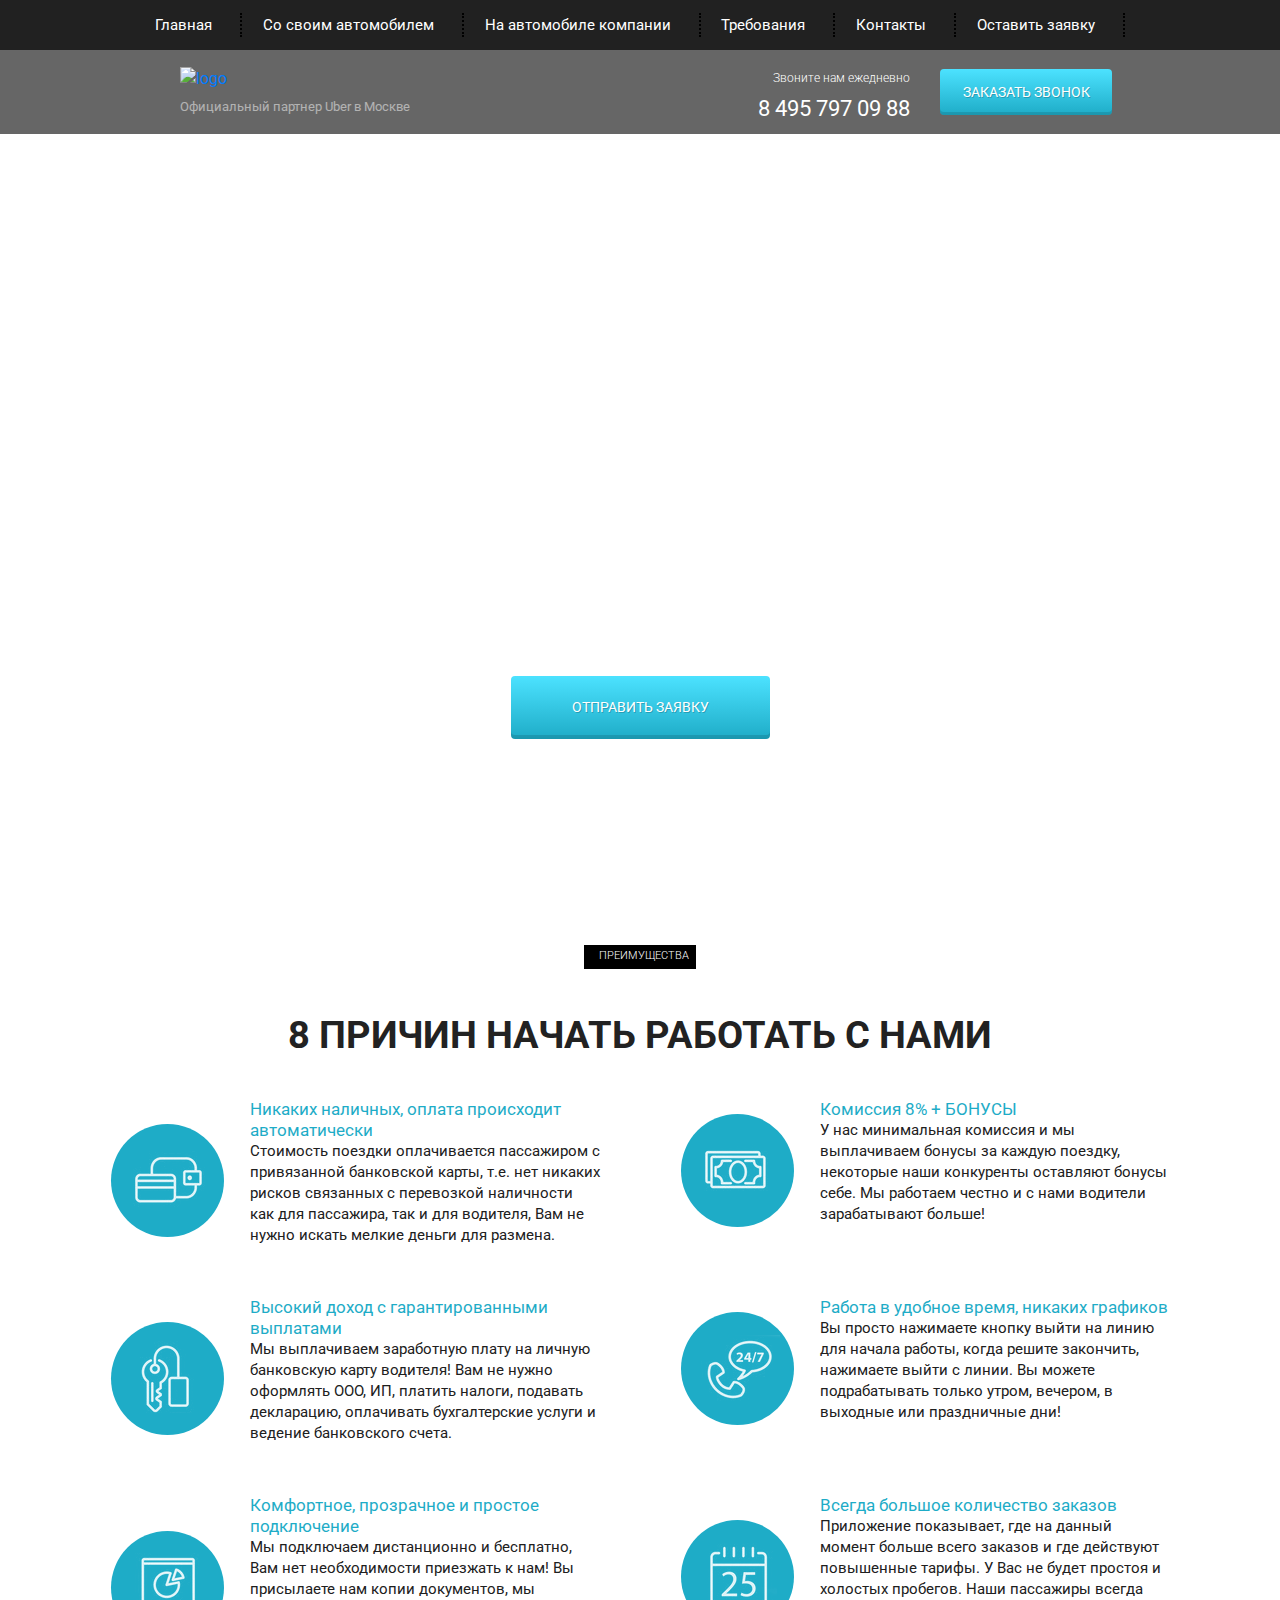
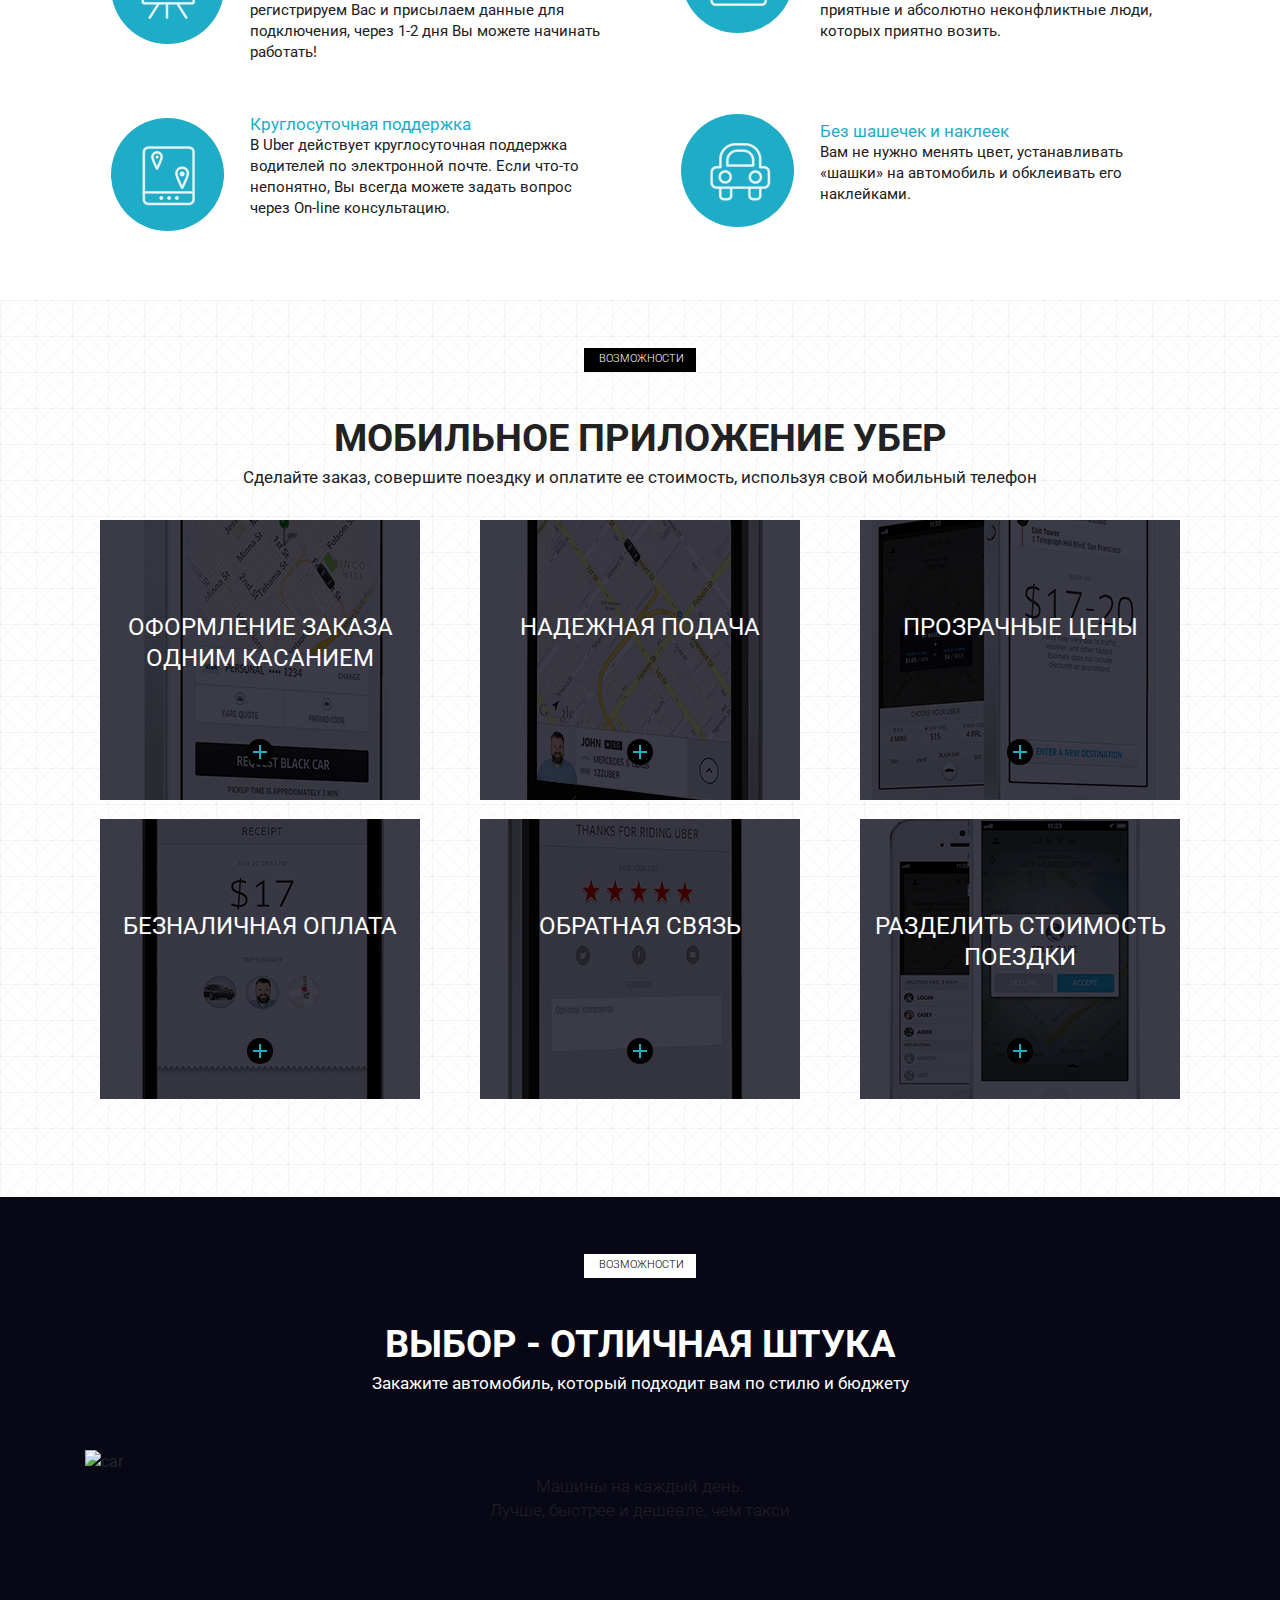
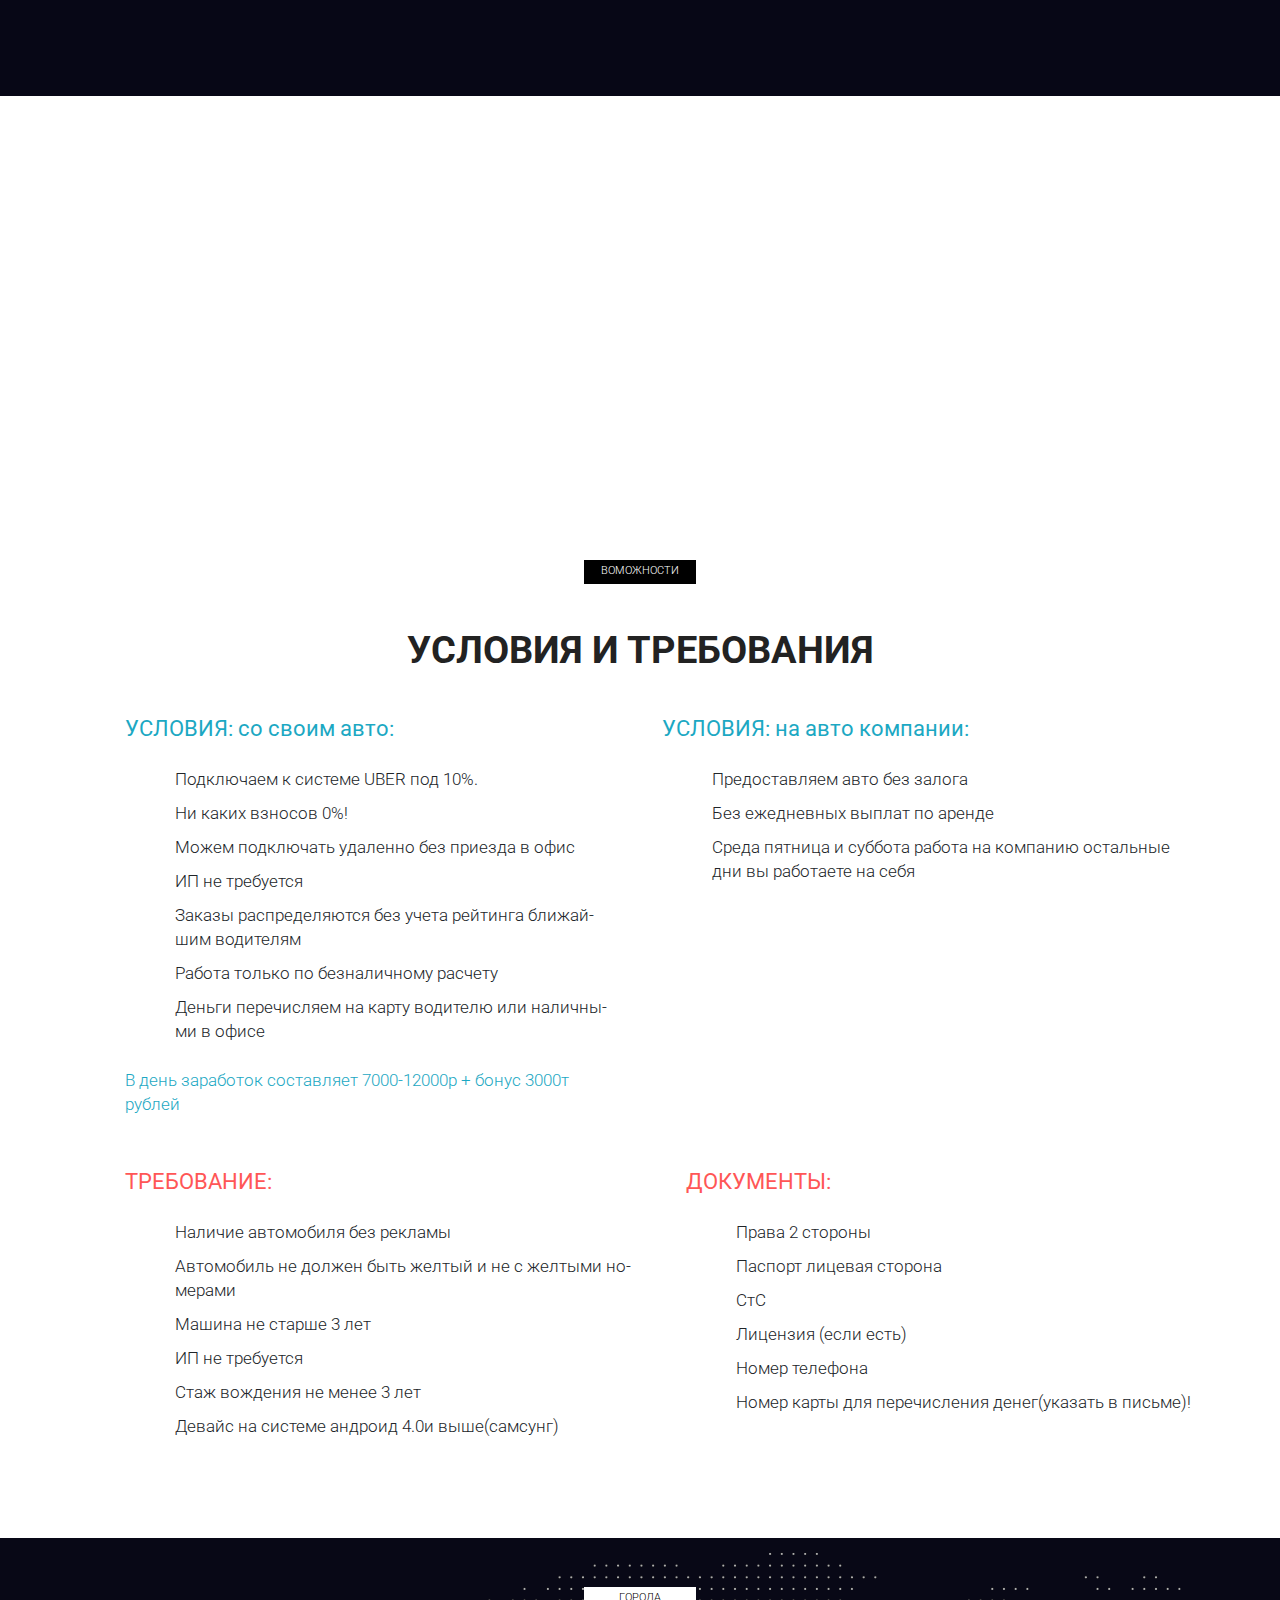
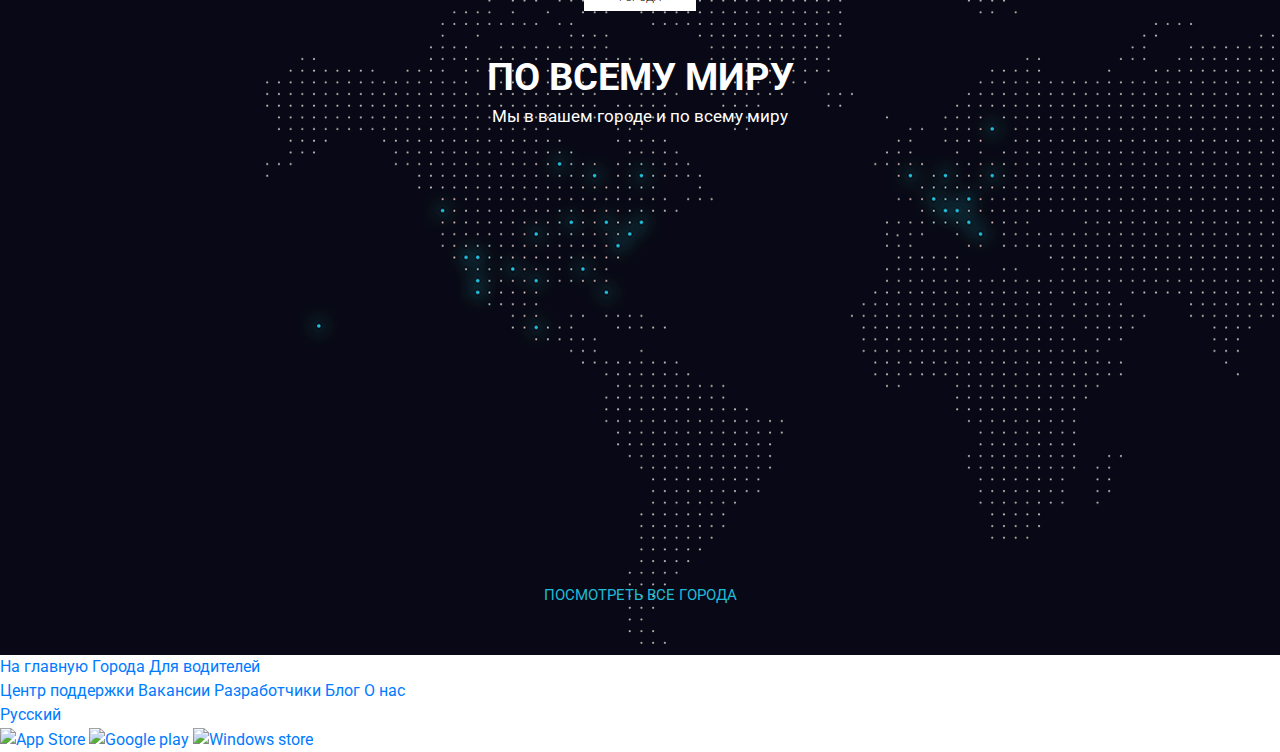
==== index.html @ 04e87022 "pictures" ====
<!doctype html>
<html lang="ru">
  <head>
    <meta charset="utf-8">
    <meta name="viewport" content="width=device-width, initial-scale=1, shrink-to-fit=no">
    <link rel="stylesheet" href="https://stackpath.bootstrapcdn.com/bootstrap/4.5.2/css/bootstrap.min.css" integrity="sha384-JcKb8q3iqJ61gNV9KGb8thSsNjpSL0n8PARn9HuZOnIxN0hoP+VmmDGMN5t9UJ0Z" crossorigin="anonymous">
    <link href="https://fonts.googleapis.com/css2?family=Roboto:wght@300;400;700&display=swap" rel="stylesheet"> 
    <link rel="stylesheet" href="./src/css/bootstrap-grid.min.css">
    <link rel="stylesheet" href="./src/css/bootstrap-reboot.min.css">
    <script src="https://kit.fontawesome.com/fe6d019e68.js" crossorigin="anonymous"></script>
    <link rel="stylesheet" href="./src/css/style.min.css">
    <title>Doc</title>
  </head>

  <body>
    <header>
      <nav>
        <div class="container">
            <ul class="menu">
              <li class="menu_item"><a href="#" class="menu_link">Главная</a></li>
              <li class="menu_item"><a href="#" class="menu_link">Со своим автомобилем</a></li>
              <li class="menu_item"><a href="#" class="menu_link">На автомобиле компании</a></li>
              <li class="menu_item"><a href="#" class="menu_link">Требования</a></li>
              <li class="menu_item"><a href="#" class="menu_link">Контакты</a></li>
              <li class="menu_item"><a href="#" class="menu_link">Оставить заявку</a></li>
            </ul>
        </div>
      </nav>
      <div class="subheader">
        <div class="container">
          <div class="row">
            <div class="col-md-4 offset-md-1">
              <a href="#" class="subheader_logo"><img src="./src/img/uber777.moscow.png" alt="logo"></a>
              <p class="subheader_official">Официальный партнер Uber в Москве</p>
            </div>
            <div class="col-md-3 offset-md-1 col-xl-2 offset-xl-2">
              <p class="subheader_call">Звоните нам ежедневно</p>
              <a href="tel:84957970988" class="subheader_phone">8 495 797 09 88</a>
            </div>
            <div class="col-md-3 col-lg-2">
              <button class="subheader_btn">Заказать звонок</button>
            </div>
          </div>
        </div>
      </div>
    </header>

    <section class="promo">
      <div class="container">
        <div class="row">
          <div class="col-md-12 offset-md-0 col-lg-10 offset-lg-1">
            <h1 class="promo_header">КОМПАНИЯ UBER PARTNERS!</h1>
            <h2 class="promo_subheader">ПРИГЛАШАЕМ ВОДИТЕЛЕЙ! НА СВОЕМ АВТО!</h2>
            <p class="promo_deskr">Компания UBER  динамически развивающаяся. Компания на рынке занимает лидирующее место среди
              таксомоторных компаний, Компания абсолютно прозрачная вы можете контролировать все процессы у себя в личном кабинете. Бонуcная система.Помимо выполненной работы по заказам, компания начисляет бонусы за
              пиковое время.
              <br><br>
              Мы одни из партнеров и зарекомендовали себя как одна из лучших команд в городе Москве.  Водители у нас
              зарабатывают от 80000- 120000 в месяц.</p>
          </div>
          <button class="promo_btn">Отправить заявку</button>
        </div>
      </div>
    </section>

    <section class="reasons">
        <div class="container">
            <p class="label">преимущества</p>
            <p class="title">8 причин начать работать с нами</p>
            <div class="row">
                <div class="col-md-6">
                    <div class="reasons_block">
                        <div class="reasons_round">
                            <img src="./src/img/reason1.png" alt="reason">
                        </div>
                        <div class="reasons_descr">
                            <p class="reasons_subtitle">Никаких наличных, оплата происходит автоматически</p>
                            <p class="reasons_text">Стоимость поездки оплачивается пассажиром с привязанной банковской карты, т.е. нет никаких рисков связанных с перевозкой наличности как для пассажира, так и для водителя, Вам не нужно искать мелкие деньги для размена.</p>
                        </div>
                    </div>
                </div>
                <div class="col-md-6">
                    <div class="reasons_block">
                        <div class="reasons_round">
                            <img src="./src/img/reason2.png" alt="reason">
                        </div>
                        <div class="reasons_descr">
                            <p class="reasons_subtitle">Комиссия 8% + БОНУСЫ</p>
                            <p class="reasons_text">У нас минимальная комиссия и мы выплачиваем бонусы за каждую поездку, некоторые наши конкуренты оставляют бонусы себе. Мы работаем честно и с нами водители зарабатывают больше!</p>
                        </div>
                    </div>
                </div>
                <div class="col-md-6">
                    <div class="reasons_block">
                        <div class="reasons_round">
                            <img src="./src/img/reason3.png" alt="reason">
                        </div>
                        <div class="reasons_descr">
                            <p class="reasons_subtitle">Высокий доход с гарантированными выплатами</p>
                            <p class="reasons_text">Мы выплачиваем заработную плату на личную банковскую карту водителя! Вам не нужно оформлять ООО, ИП, платить налоги, подавать декларацию, оплачивать бухгалтерские услуги и ведение банковского счета.</p>
                        </div>
                    </div>
                </div>
                <div class="col-md-6">
                    <div class="reasons_block">
                        <div class="reasons_round">
                            <img src="./src/img/reason4.png" alt="reason">
                        </div>
                        <div class="reasons_descr">
                            <p class="reasons_subtitle">Работа в удобное время, никаких графиков</p>
                            <p class="reasons_text">Вы просто нажимаете кнопку выйти на линию для начала работы, когда решите закончить, нажимаете выйти с линии. Вы можете подрабатывать только утром, вечером, в выходные или праздничные дни!</p>
                        </div>
                    </div>
                </div>
                <div class="col-md-6">
                    <div class="reasons_block">
                        <div class="reasons_round">
                            <img src="./src/img/reason5.png" alt="reason">
                        </div>
                        <div class="reasons_descr">
                            <p class="reasons_subtitle">Комфортное, прозрачное и простое подключение</p>
                            <p class="reasons_text">Мы подключаем дистанционно и бесплатно, Вам нет необходимости приезжать к нам! Вы присылаете нам копии документов, мы регистрируем Вас и присылаем данные для подключения, через 1-2 дня Вы можете начинать работать!</p>
                        </div>
                    </div>
                </div>
                <div class="col-md-6">
                    <div class="reasons_block">
                        <div class="reasons_round">
                            <img src="./src/img/reason6.png" alt="reason">
                        </div>
                        <div class="reasons_descr">
                            <p class="reasons_subtitle">Всегда большое количество заказов</p>
                            <p class="reasons_text">Приложение показывает, где на данный момент больше всего заказов и где действуют повышенные тарифы. У Вас не будет простоя и холостых пробегов. Наши пассажиры всегда приятные и абсолютно неконфликтные люди, которых приятно возить.</p>
                        </div>
                    </div>
                </div>
                <div class="col-md-6">
                    <div class="reasons_block">
                        <div class="reasons_round">
                            <img src="./src/img/reason7.png" alt="reason">
                        </div>
                        <div class="reasons_descr">
                            <p class="reasons_subtitle">Круглосуточная поддержка</p>
                            <p class="reasons_text">В Uber действует круглосуточная поддержка водителей по электронной почте. Если что-то непонятно, Вы всегда можете задать вопрос через On-line консультацию.</p>
                        </div>
                    </div>
                </div>
                <div class="col-md-6">
                    <div class="reasons_block">
                        <div class="reasons_round">
                            <img src="./src/img/reason8.png" alt="reason">
                        </div>
                        <div class="reasons_descr">
                            <p class="reasons_subtitle">Без шашечек и наклеек</p>
                            <p class="reasons_text">Вам не нужно менять цвет, устанавливать «шашки» на автомобиль и обклеивать его наклейками.</p>
                        </div>
                    </div>
                </div>
            </div>
        </div>
    </section>

    <section class="mobile">
        <div class="container">
            <p class="label">возможности</p>
            <p class="title">мобильное приложение убер</p>
            <p class="subtitle">Сделайте заказ, совершите поездку и оплатите ее стоимость, используя свой мобильный телефон</p>
            
            <div class="row">
                <div class="col-md-4">
                    <div class="mobile_item mobile_item_1">
                        <p class="mobile_item_subtitle">Оформление заказа одним касанием</p>
                        <div class="mobile_item_plus"></div>
                    </div>
                </div>
                <div class="col-md-4">
                    <div class="mobile_item mobile_item_2">
                        <p class="mobile_item_subtitle">Надежная подача</p>
                        <div class="mobile_item_plus"></div>
                    </div>
                </div>
                <div class="col-md-4">
                    <div class="mobile_item mobile_item_3">
                        <p class="mobile_item_subtitle">Прозрачные цены</p>
                        <div class="mobile_item_plus"></div>
                    </div>
                </div>
                <div class="col-md-4">
                    <div class="mobile_item mobile_item_4">
                        <p class="mobile_item_subtitle">Безналичная оплата</p>
                        <div class="mobile_item_plus"></div>
                    </div>
                </div>
                <div class="col-md-4">
                    <div class="mobile_item mobile_item_5">
                        <p class="mobile_item_subtitle">Обратная связь</p>
                        <div class="mobile_item_plus"></div>
                    </div>
                </div>
                <div class="col-md-4">
                    <div class="mobile_item mobile_item_6">
                        <p class="mobile_item_subtitle">Разделить стоимость поездки</p>
                        <div class="mobile_item_plus"></div>
                    </div>
                </div>
            </div>
        </div>
    </section>

    <section class="choice">
        <div class="container">
            <div class="black"></div>
            <p class="label label_white">Возможности</p>
            <p class="title title_white">Выбор - отличная штука</p>
            <p class="subtitle subtitle_white">Закажите автомобиль, который подходит вам по стилю и бюджету</p>
            <img class="choice_img" src="./src/img/car.png" alt="car">
            <p class="choice_descr">Машины на каждый день.<br>Лучше, быстрее и дешевле, чем такси</p>
        </div>
    </section>

    <section class="require">
        <div class="container">
            <div class="label">Воможности</div>
            <div class="title">Условия и требования</div>
            <div class="row">
                <div class="col-mb-6">
                    <div class="require_block">
                        <p class="require_title">УСЛОВИЯ: со своим авто:</p>
                        <ul class="require_list">
                            <li>Подключаем к системе UBER  под 10%.</li>
                            <li>Ни каких взносов  0%!</li>
                            <li>Можем подключать удаленно без приезда в офис</li>
                            <li>ИП не требуется</li>
                            <li>Заказы распределяются без учета рейтинга ближай-<br>шим водителям</li>
                            <li>Работа только по безналичному расчету</li>
                            <li>Деньги перечисляем на карту водителю или наличны-<br>ми в офисе</li>
                        </ul>
                        <p class="require_descr">В день заработок составляет 7000-12000р + бонус 3000т<br>рублей</p>
                    </div>
                </div>
                <div class="col-mb-6">
                    <div class="require_block">
                        <p class="require_title">УСЛОВИЯ: на авто компании:</p>
                        <ul class="require_list">
                            <li>Предоставляем авто без залога</li>
                            <li>Без ежедневных выплат по аренде</li>
                            <li>Среда пятница и суббота работа на компанию остальные<br>дни вы работаете на себя</li>
                    </div>
                </div>
                <div class="col-mb-6">
                    <div class="require_block require_block_nmb pink">
                        <p class="require_title">ТРЕБОВАНИЕ:</p>
                        <ul class="require_list">
                            <li>Наличие автомобиля без рекламы</li>
                            <li>Автомобиль не должен быть желтый и не с желтыми но-<br>мерами</li>
                            <li>Машина не старше 3 лет</li>
                            <li>ИП не требуется</li>
                            <li>Стаж вождения не менее 3 лет</li>
                            <li>Девайс на системе андроид 4.0и выше(самсунг)</li>
                        </ul>
                    </div>
                </div>
                <div class="col-mb-6">
                    <div class="require_block require_block_nmb pink">
                        <p class="require_title">ДОКУМЕНТЫ:</p>
                        <ul class="require_list">
                            <li>Права 2 стороны</li>
                            <li>Паспорт лицевая сторона</li>
                            <li>СтС</li>
                            <li>Лицензия (если есть)</li>
                            <li>Номер телефона</li>
                            <li>Номер карты для перечисления денег(указать в письме)!</li>
                        </ul>
                    </div>
                </div>
            </div>
        </div>
    </section>

    <section class="world">
        <div class="container">
            <p class="label label_white">Города</p>
            <p class="title title_white">По всему миру</p>
            <p class="subtitle subtitle_white">Мы в вашем городе и по всему миру</p>
            <a class="world_link" href="#">Посмотреть все города</a>
        </div>
    </section>

    <footer>
        <div class="footer_social">
            <a href="#" class="footer_social_item"><i class="fab fa-facebook-f"></i></a>
            <a href="#" class="footer_social_item"><i class="fab fa-twitter"></i></a>
            <a href="#" class="footer_social_item"><i class="fab fa-linkedin"></i></a>
            <a href="#" class="footer_social_item"><i class="fab fa-instagram"></i></a>
        </div>
        <div class="footer_links">
            <div class="footer_links_main">
                <a href="#">На главную</a>
                <a href="#">Города</a>
                <a href="#">Для водителей</a>
            </div>
            <div class="footer_links_others">
                <a href="#">Центр поддержки</a>
                <a href="#">Вакансии</a>
                <a href="#">Разработчики</a>
                <a href="#">Блог</a>
                <a href="#">О нас</a>
            </div>
            <a href="#" class="footer_links_lang">Русский</a>
        </div>
        <div class="footer_downloads">
            <a href="#"><img src="./src/img/app_store.png" alt="App Store"></a>
            <a href="#"><img src="./src/img/google_play.png" alt="Google play"></a>
            <a href="#"><img src="./src/img/windows_store.png" alt="Windows store"></a>
        </div>
    </footer>
  </body>
</html>
---- src/css/style.min.css ----
*{font-family:"Roboto", sans-serif}header{position:relative}nav{position:fixed;height:50px;background-color:#212121;top:0;width:100%;z-index:1}.menu{display:-webkit-box;display:-ms-flexbox;display:flex;-webkit-box-pack:justify;-ms-flex-pack:justify;justify-content:space-between;padding:13px 70px;margin:0;list-style-type:none}.menu_link{font-size:15px;color:#ffffff}.menu_item{border-right:2px dotted black;padding-right:28px}.subheader{position:absolute;width:100%;height:84px;background-color:rgba(0,0,0,0.6);top:50px}.subheader_logo{display:block;max-width:100%;margin-top:16px}.subheader_official{font-size:13px;font-weight:400;color:#ffffff;opacity:0.5;margin-top:6px}.subheader_call{font-size:12px;font-weight:300;text-align:right;color:#ffffff;margin-top:19px}.subheader_phone{display:block;font-size:22px;font-weight:400;text-transform:uppercase;text-align:right;color:#ffffff;margin-top:8px;line-height:12px}.subheader_btn{width:172px;height:46px;-webkit-box-shadow:inset 0 -3px rgba(0,0,0,0.12);box-shadow:inset 0 -3px rgba(0,0,0,0.12);border:none;border-radius:4px;background-image:-webkit-gradient(linear, left bottom, left top, from(#1eacc7), to(#4ce2ff));background-image:linear-gradient(to top, #1eacc7 0%, #4ce2ff 100%);text-shadow:1px 1px rgba(0,0,0,0.21);color:#ffffff;font-size:14px;font-weight:400;text-transform:uppercase;margin-top:19px}.subheader_btn:hover{background-image:none;background-color:#1eacc7}.promo{min-height:800px;background:url("../img/main-bg.jpg") center center/cover no-repeat;padding:150px 0 135px 0}.promo_header{color:#ffffff;font-size:60px;font-weight:700;text-align:center;line-height:60px;text-transform:uppercase;margin-bottom:0;margin-top:80px}.promo_subheader{color:#ffffff;font-size:36px;line-height:36px;text-align:center;text-transform:uppercase;margin-top:22px;margin-bottom:0}.promo_deskr{color:#ffffff;font-size:18px;font-weight:400;text-align:center;line-height:24px;margin-top:23px;margin-bottom:118px}.promo_btn{margin:0 auto;width:259px;height:63px;-webkit-box-shadow:inset 0 -4px 0 rgba(0,0,0,0.12);box-shadow:inset 0 -4px 0 rgba(0,0,0,0.12);border:none;border-radius:4px;background-image:-webkit-gradient(linear, left bottom, left top, from(#1eacc7), to(#4ce2ff));background-image:linear-gradient(to top, #1eacc7 0%, #4ce2ff 100%);text-shadow:1px 1px rgba(0,0,0,0.21);color:#ffffff;font-size:14px;font-weight:400;text-transform:uppercase;margin-top:19px}.promo_btn:hover{background-image:none;background-color:#1eacc7}.reasons{padding:71px 0 65px 0}.reasons_about{text-align:center;margin-top:50px}.label{font-size:11px;font-weight:300;height:24px;width:112px;text-transform:uppercase;background-color:black;color:white;padding:3px 15px 3px 15px;margin:0 auto;text-align:center}.label_white{background-color:#fff;color:#000}.title{font-size:38px;font-weight:700;color:#222222;text-align:center;text-transform:uppercase;margin-top:38px;margin-bottom:0}.title_white{color:#ffffff}.subtitle{font-size:17px;line-height:21px;color:#222222;text-align:center}.subtitle_white{color:#ffffff}.icons{position:relative;top:25px;left:15px}.reasons .reasons_block{display:-webkit-box;display:-ms-flexbox;display:flex;-webkit-box-pack:center;-ms-flex-pack:center;justify-content:center;-webkit-box-align:center;-ms-flex-align:center;align-items:center;margin-top:35px}.reasons .reasons_block .reasons_round{display:-webkit-box;display:-ms-flexbox;display:flex;-webkit-box-pack:center;-ms-flex-pack:center;justify-content:center;-webkit-box-align:center;-ms-flex-align:center;align-items:center;margin-right:26px;width:113px;height:113px;background-color:#1eacc7;border-radius:100%}.reasons_descr{width:350px}.reasons_subtitle{font-size:17px;line-height:21px;color:#1eacc7;margin:0}.reasons_text{font-size:15px;line-height:21px;color:#202020}.mobile{min-height:864px;padding:48px 0 79px 0;background-image:url("../img/mobile.png")}.mobile .row{margin-top:32px}.mobile_item{position:relative;width:320px;height:280px;margin:0 auto;margin-bottom:19px;padding-top:92px}.mobile_item_1{background-image:url("../img/mobille_item1.png")}.mobile_item_2{background-image:url("../img/mobille_item2.png")}.mobile_item_3{background-image:url("../img/mobille_item3.png")}.mobile_item_4{background-image:url("../img/mobille_item4.png")}.mobile_item_5{background-image:url("../img/mobille_item5.png")}.mobile_item_6{background-image:url("../img/mobille_item6.png")}.mobile_item_subtitle{font-size:24px;font-weight:400;line-height:31px;color:#ffffff;text-transform:uppercase;text-align:center}.mobile_item_plus{display:-webkit-box;display:-ms-flexbox;display:flex;-webkit-box-pack:center;-ms-flex-pack:center;justify-content:center;-webkit-box-align:center;-ms-flex-align:center;align-items:center;position:absolute;bottom:35px;left:50%;-webkit-transform:translateX(-50%);transform:translateX(-50%);width:26px;height:26px;background-color:#000000;margin:0 auto;border-radius:100%;padding:6px}.mobile_item_plus::before{content:'';display:block;width:14px;height:2px;background-color:#1eacc7}.mobile_item_plus::after{content:'';position:absolute;left:50%;-webkit-transform:translateX(-50%);transform:translateX(-50%);display:block;width:2px;height:14px;background-color:#1eacc7;-webkit-transition:0.3s;transition:0.3s}.mobile_item_plus:hover::before,.mobile_item_plus:hover::after{background-color:#ff5656}.choice{position:relative;min-height:895px;padding:57px 0 138px 0}.choice_img{position:relative;display:block;margin:56px auto 0 auto;z-index:-1}.choice_descr{font-size:17px;font-weight:300;line-height:24px;color:#222222;text-align:center}.choice .black{position:absolute;top:0;left:0;height:499px;width:100%;background-color:#070716;z-index:-1}.require{padding:68px 0 84px 0}.require_block{margin:33px 0 0 55px}.require_block_nmb{margin-bottom:0}.require_title{font-size:22px;font-weight:400;color:#1ca8c3}.require_list{list-style:none;padding-left:50px;margin-top:22px}.require_list li{position:relative;font-size:17px;font-weight:300;line-height:24px;margin-bottom:10px}.require_list li:before{content:'';position:absolute;display:block;left:-32px;top:3px;width:21px;height:20px;background:url("../img/check_blue.svg") center center/cover no-repeat}.require_descr{margin-top:25px;font-size:17px;font-weight:300;line-height:24px;color:#1ca8c3}.require .pink .require_title{color:#ff5656}.require .pink .require_list li::before{background:url("../img/check_pink.svg") center center/cover no-repeat}.world{position:relative;background-image:url("../img/world.png");min-height:717px;padding:49px 0}.world_link{position:absolute;left:50%;-webkit-transform:translateX(-50%);transform:translateX(-50%);bottom:49px;text-align:center;font-size:15px;text-transform:uppercase;text-decoration:none;color:#1fbad6}.world_link:hover{text-decoration:none;color:#fff}
/*# sourceMappingURL=style.min.css.map */
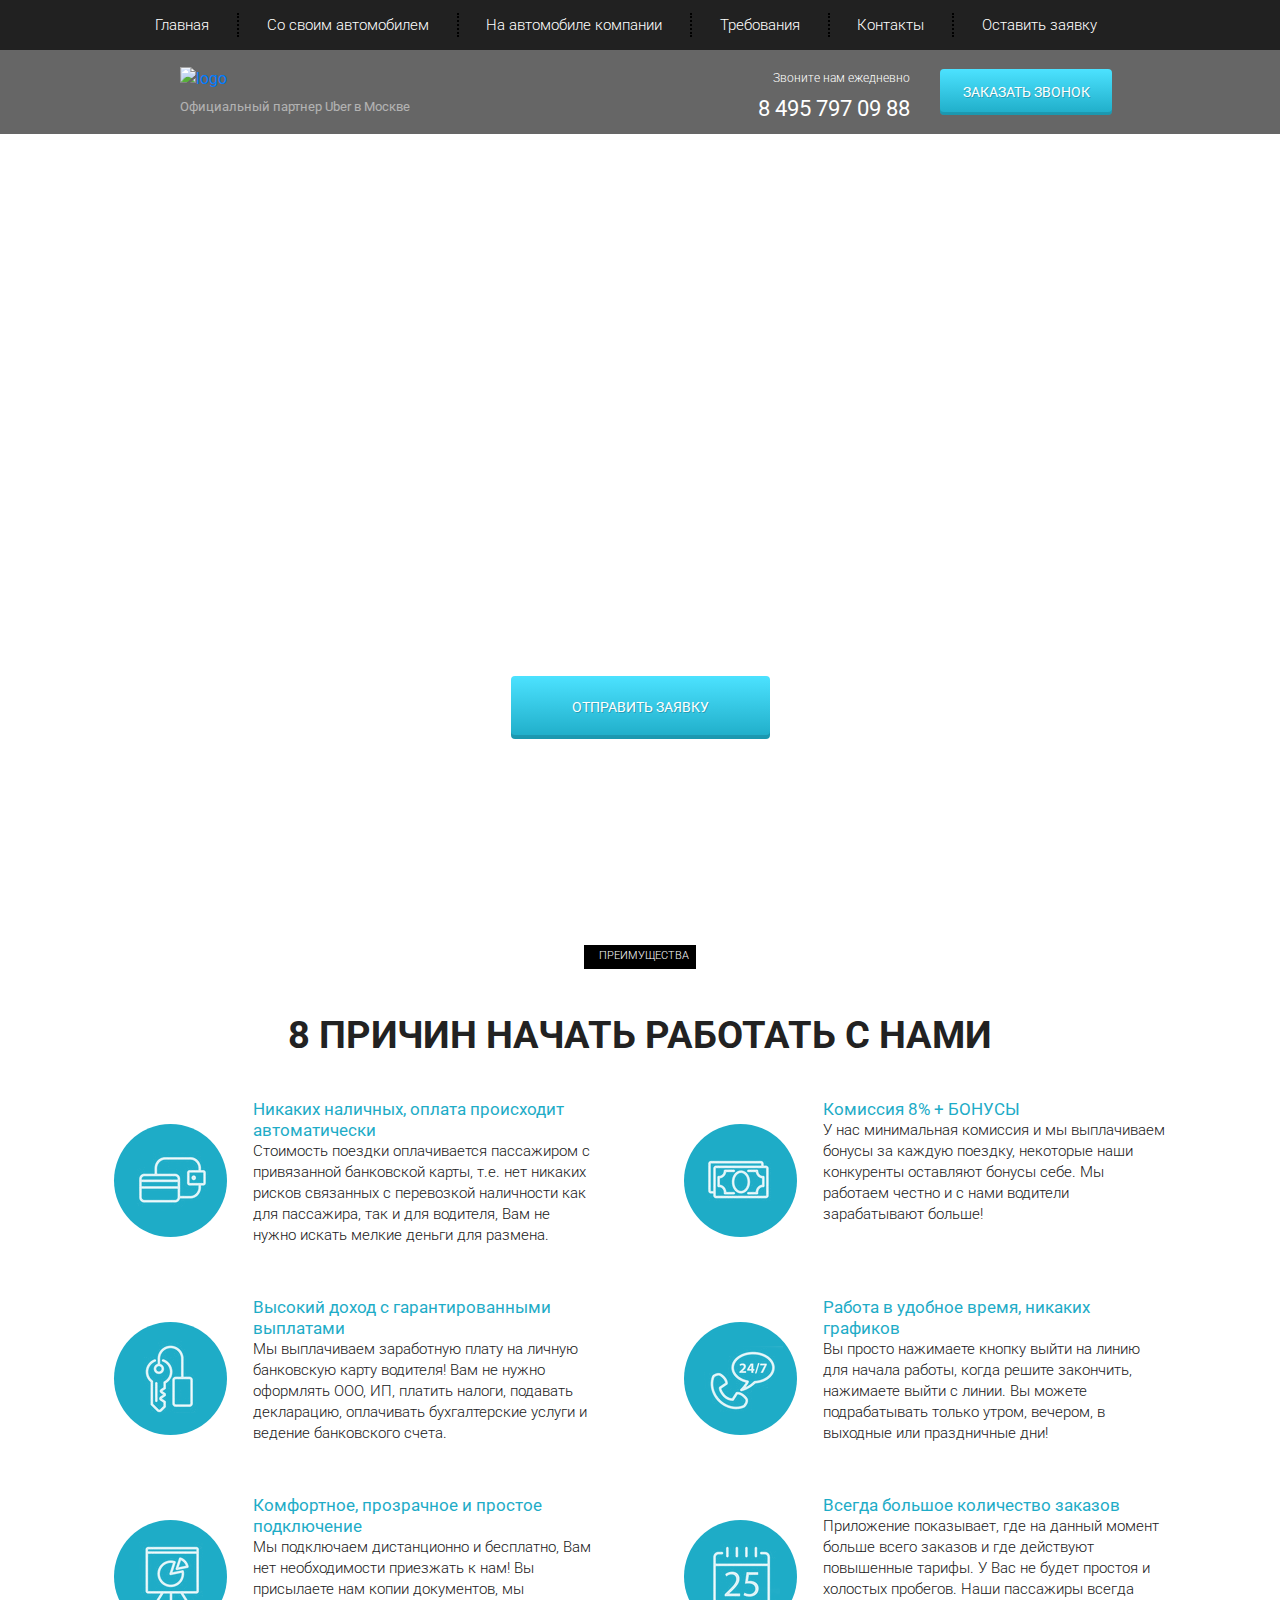
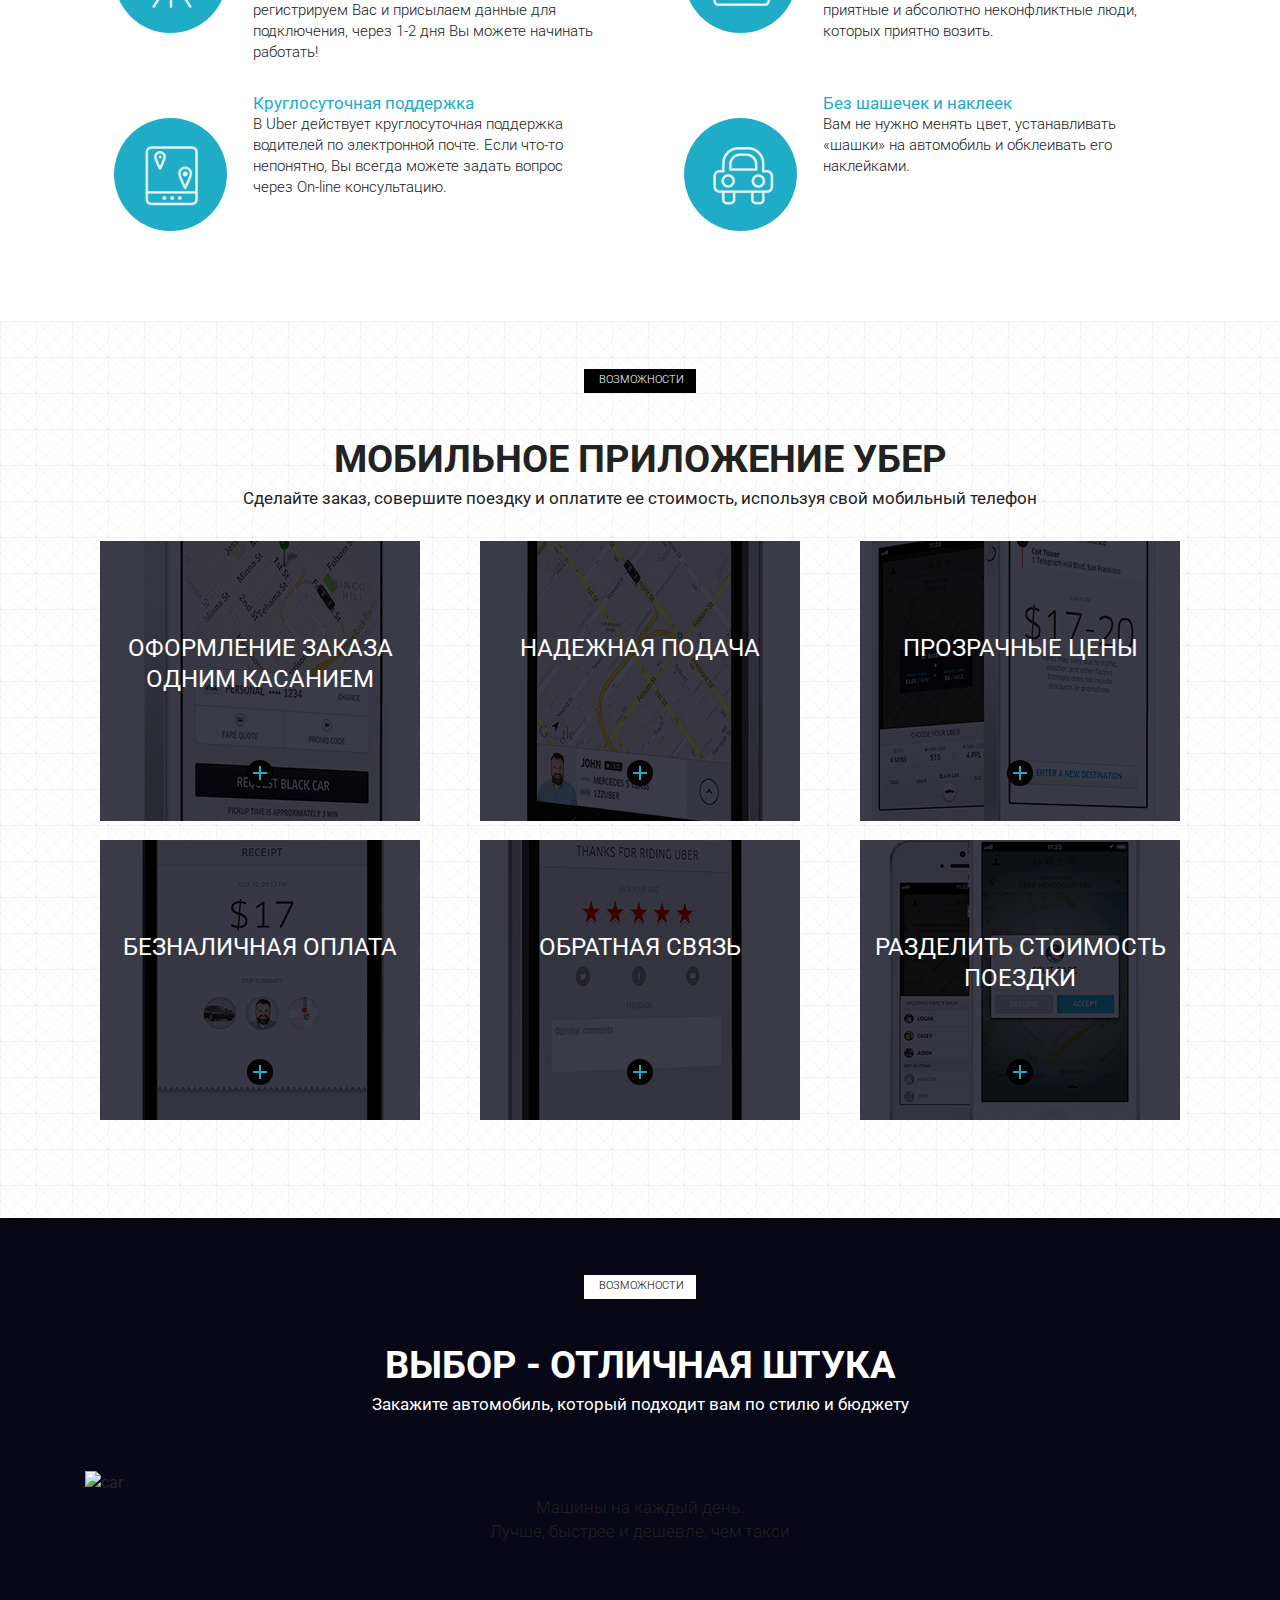
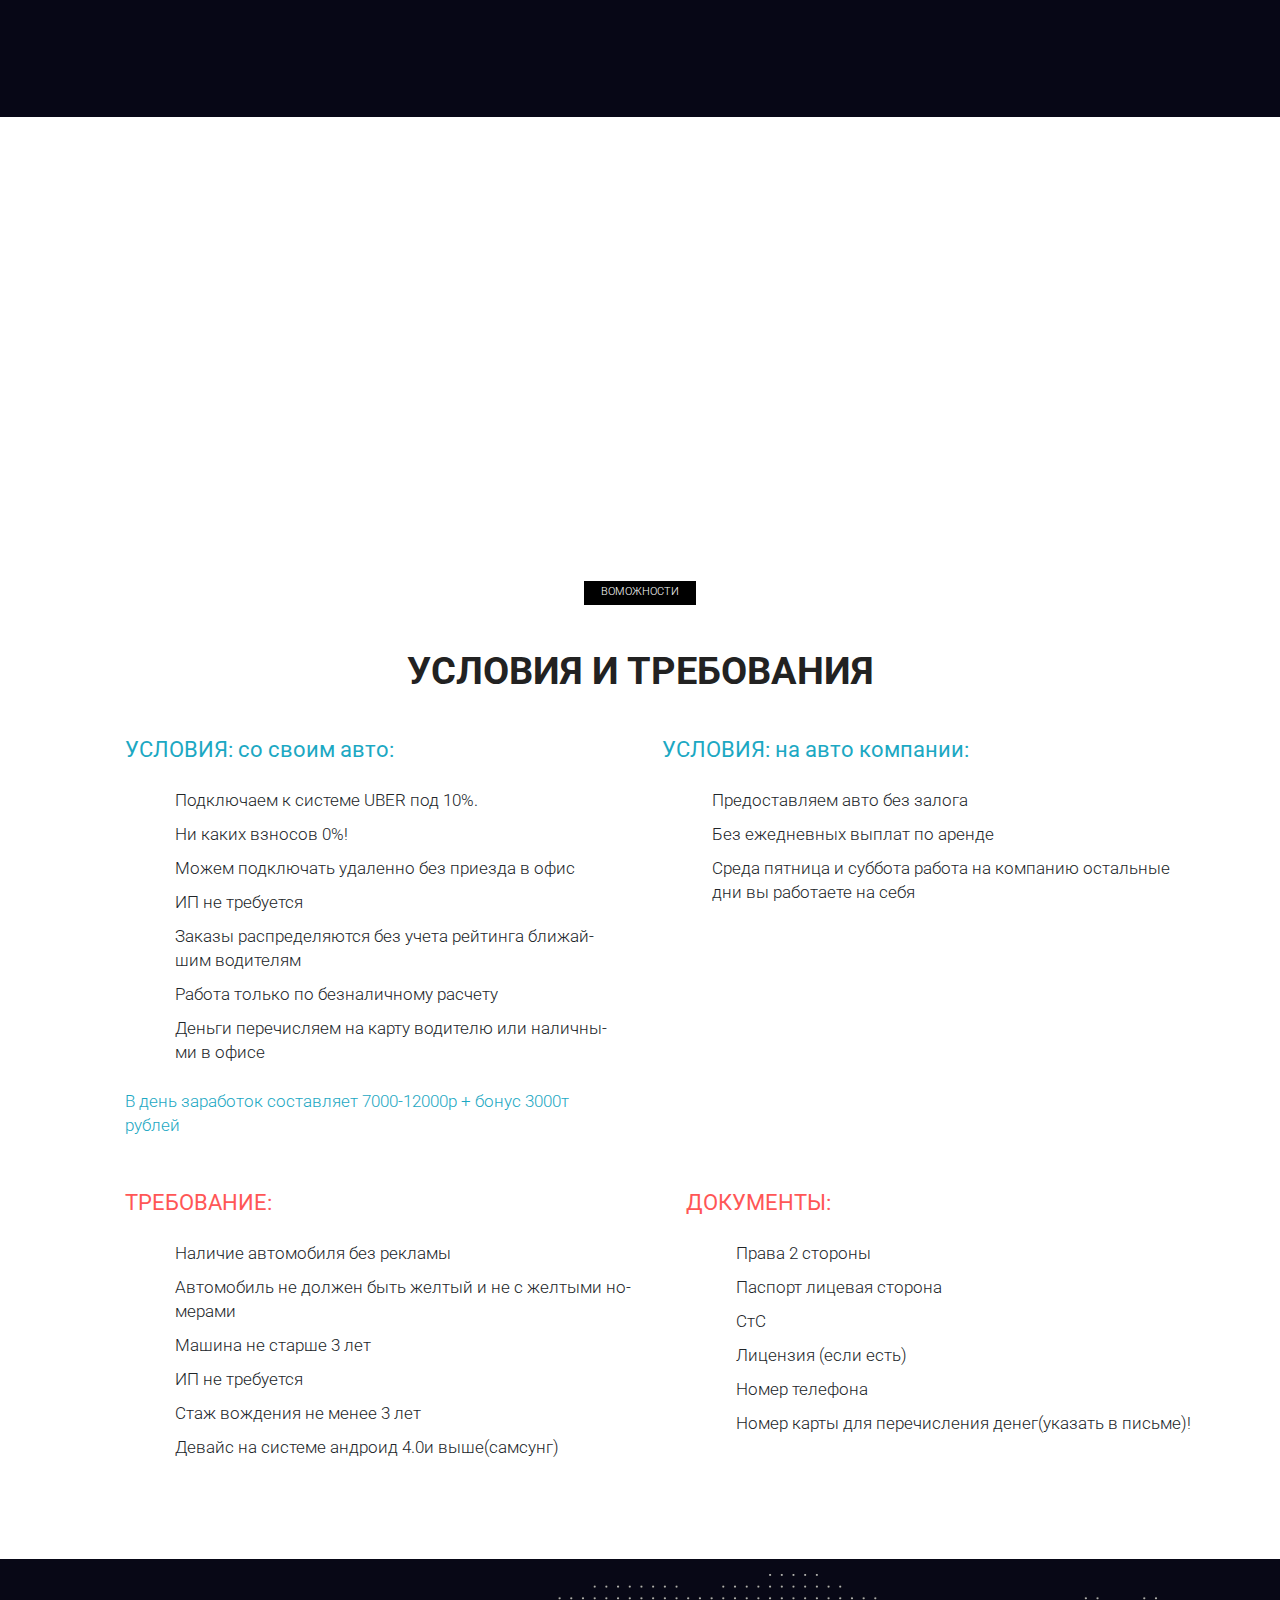
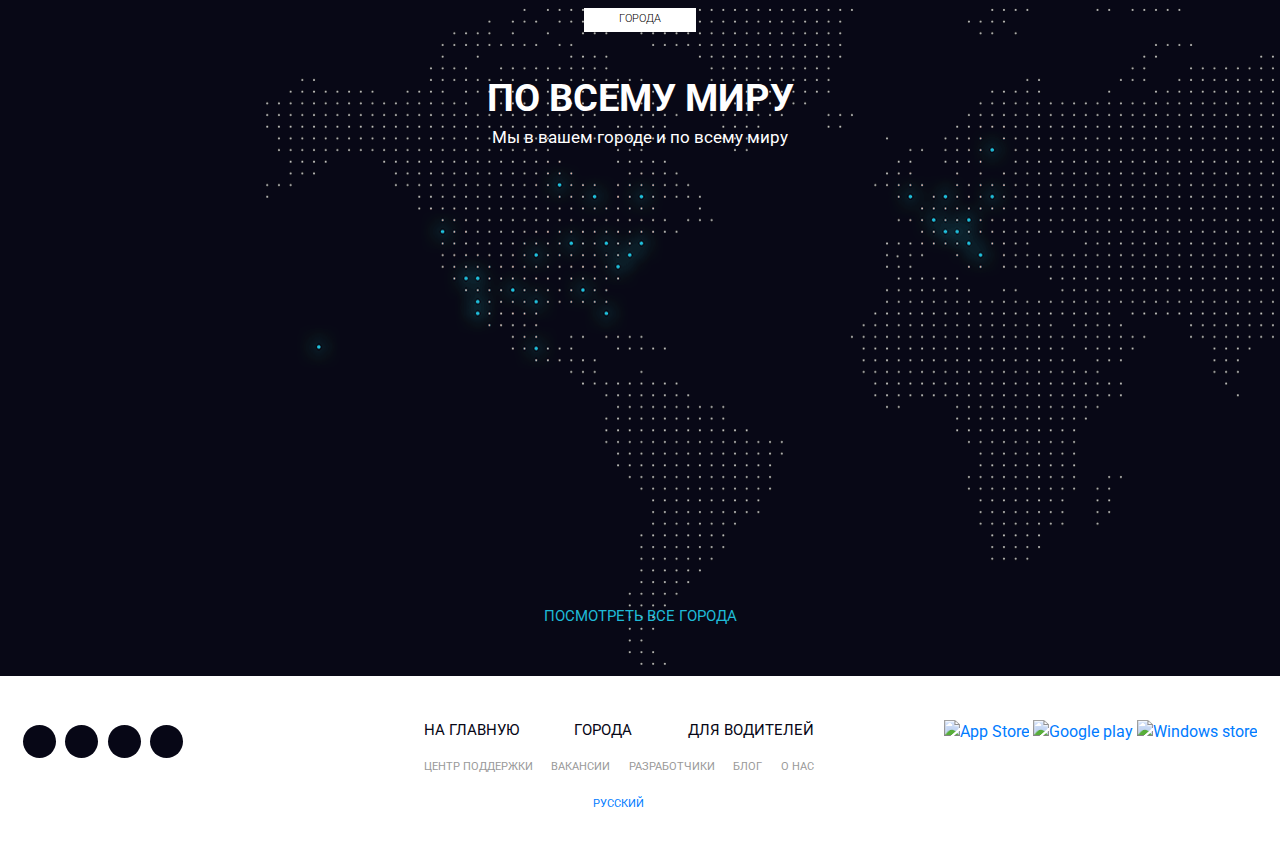
==== commit 0eadbaf7: "адаптивность первыз блоков" ====
--- a/index.html
+++ b/index.html
@@ -25,19 +25,25 @@
               <li class="menu_item"><a href="#" class="menu_link">Оставить заявку</a></li>
             </ul>
         </div>
+        <div class="hamburger">
+            <span></span>
+            <span></span>
+            <span></span>
+        </div>
       </nav>
       <div class="subheader">
         <div class="container">
           <div class="row">
-            <div class="col-md-4 offset-md-1">
+            <div class="col-6 col-md-4 offset-md-1">
               <a href="#" class="subheader_logo"><img src="./src/img/uber777.moscow.png" alt="logo"></a>
               <p class="subheader_official">Официальный партнер Uber в Москве</p>
             </div>
-            <div class="col-md-3 offset-md-1 col-xl-2 offset-xl-2">
+            <div class="xs-hidden col-md-3 offset-md-1 col-xl-2 offset-xl-2">
               <p class="subheader_call">Звоните нам ежедневно</p>
               <a href="tel:84957970988" class="subheader_phone">8 495 797 09 88</a>
             </div>
-            <div class="col-md-3 col-lg-2">
+            <div class="col-6 col-md-3">
+            <a href="tel:84957970988" class="xs-visible subheader_phone">8 495 797 09 88</a>
               <button class="subheader_btn">Заказать звонок</button>
             </div>
           </div>
@@ -51,7 +57,7 @@
           <div class="col-md-12 offset-md-0 col-lg-10 offset-lg-1">
             <h1 class="promo_header">КОМПАНИЯ UBER PARTNERS!</h1>
             <h2 class="promo_subheader">ПРИГЛАШАЕМ ВОДИТЕЛЕЙ! НА СВОЕМ АВТО!</h2>
-            <p class="promo_deskr">Компания UBER  динамически развивающаяся. Компания на рынке занимает лидирующее место среди
+            <p class="promo_descr">Компания UBER  динамически развивающаяся. Компания на рынке занимает лидирующее место среди
               таксомоторных компаний, Компания абсолютно прозрачная вы можете контролировать все процессы у себя в личном кабинете. Бонуcная система.Помимо выполненной работы по заказам, компания начисляет бонусы за
               пиковое время.
               <br><br>
@@ -314,5 +320,6 @@
             <a href="#"><img src="./src/img/windows_store.png" alt="Windows store"></a>
         </div>
     </footer>
+    <script src="./src/js/script.js"></script>
   </body>
 </html>--- a/src/css/style.min.css
+++ b/src/css/style.min.css
@@ -1,2 +1,2 @@
-*{font-family:"Roboto", sans-serif}header{position:relative}nav{position:fixed;height:50px;background-color:#212121;top:0;width:100%;z-index:1}.menu{display:-webkit-box;display:-ms-flexbox;display:flex;-webkit-box-pack:justify;-ms-flex-pack:justify;justify-content:space-between;padding:13px 70px;margin:0;list-style-type:none}.menu_link{font-size:15px;color:#ffffff}.menu_item{border-right:2px dotted black;padding-right:28px}.subheader{position:absolute;width:100%;height:84px;background-color:rgba(0,0,0,0.6);top:50px}.subheader_logo{display:block;max-width:100%;margin-top:16px}.subheader_official{font-size:13px;font-weight:400;color:#ffffff;opacity:0.5;margin-top:6px}.subheader_call{font-size:12px;font-weight:300;text-align:right;color:#ffffff;margin-top:19px}.subheader_phone{display:block;font-size:22px;font-weight:400;text-transform:uppercase;text-align:right;color:#ffffff;margin-top:8px;line-height:12px}.subheader_btn{width:172px;height:46px;-webkit-box-shadow:inset 0 -3px rgba(0,0,0,0.12);box-shadow:inset 0 -3px rgba(0,0,0,0.12);border:none;border-radius:4px;background-image:-webkit-gradient(linear, left bottom, left top, from(#1eacc7), to(#4ce2ff));background-image:linear-gradient(to top, #1eacc7 0%, #4ce2ff 100%);text-shadow:1px 1px rgba(0,0,0,0.21);color:#ffffff;font-size:14px;font-weight:400;text-transform:uppercase;margin-top:19px}.subheader_btn:hover{background-image:none;background-color:#1eacc7}.promo{min-height:800px;background:url("../img/main-bg.jpg") center center/cover no-repeat;padding:150px 0 135px 0}.promo_header{color:#ffffff;font-size:60px;font-weight:700;text-align:center;line-height:60px;text-transform:uppercase;margin-bottom:0;margin-top:80px}.promo_subheader{color:#ffffff;font-size:36px;line-height:36px;text-align:center;text-transform:uppercase;margin-top:22px;margin-bottom:0}.promo_deskr{color:#ffffff;font-size:18px;font-weight:400;text-align:center;line-height:24px;margin-top:23px;margin-bottom:118px}.promo_btn{margin:0 auto;width:259px;height:63px;-webkit-box-shadow:inset 0 -4px 0 rgba(0,0,0,0.12);box-shadow:inset 0 -4px 0 rgba(0,0,0,0.12);border:none;border-radius:4px;background-image:-webkit-gradient(linear, left bottom, left top, from(#1eacc7), to(#4ce2ff));background-image:linear-gradient(to top, #1eacc7 0%, #4ce2ff 100%);text-shadow:1px 1px rgba(0,0,0,0.21);color:#ffffff;font-size:14px;font-weight:400;text-transform:uppercase;margin-top:19px}.promo_btn:hover{background-image:none;background-color:#1eacc7}.reasons{padding:71px 0 65px 0}.reasons_about{text-align:center;margin-top:50px}.label{font-size:11px;font-weight:300;height:24px;width:112px;text-transform:uppercase;background-color:black;color:white;padding:3px 15px 3px 15px;margin:0 auto;text-align:center}.label_white{background-color:#fff;color:#000}.title{font-size:38px;font-weight:700;color:#222222;text-align:center;text-transform:uppercase;margin-top:38px;margin-bottom:0}.title_white{color:#ffffff}.subtitle{font-size:17px;line-height:21px;color:#222222;text-align:center}.subtitle_white{color:#ffffff}.icons{position:relative;top:25px;left:15px}.reasons .reasons_block{display:-webkit-box;display:-ms-flexbox;display:flex;-webkit-box-pack:center;-ms-flex-pack:center;justify-content:center;-webkit-box-align:center;-ms-flex-align:center;align-items:center;margin-top:35px}.reasons .reasons_block .reasons_round{display:-webkit-box;display:-ms-flexbox;display:flex;-webkit-box-pack:center;-ms-flex-pack:center;justify-content:center;-webkit-box-align:center;-ms-flex-align:center;align-items:center;margin-right:26px;width:113px;height:113px;background-color:#1eacc7;border-radius:100%}.reasons_descr{width:350px}.reasons_subtitle{font-size:17px;line-height:21px;color:#1eacc7;margin:0}.reasons_text{font-size:15px;line-height:21px;color:#202020}.mobile{min-height:864px;padding:48px 0 79px 0;background-image:url("../img/mobile.png")}.mobile .row{margin-top:32px}.mobile_item{position:relative;width:320px;height:280px;margin:0 auto;margin-bottom:19px;padding-top:92px}.mobile_item_1{background-image:url("../img/mobille_item1.png")}.mobile_item_2{background-image:url("../img/mobille_item2.png")}.mobile_item_3{background-image:url("../img/mobille_item3.png")}.mobile_item_4{background-image:url("../img/mobille_item4.png")}.mobile_item_5{background-image:url("../img/mobille_item5.png")}.mobile_item_6{background-image:url("../img/mobille_item6.png")}.mobile_item_subtitle{font-size:24px;font-weight:400;line-height:31px;color:#ffffff;text-transform:uppercase;text-align:center}.mobile_item_plus{display:-webkit-box;display:-ms-flexbox;display:flex;-webkit-box-pack:center;-ms-flex-pack:center;justify-content:center;-webkit-box-align:center;-ms-flex-align:center;align-items:center;position:absolute;bottom:35px;left:50%;-webkit-transform:translateX(-50%);transform:translateX(-50%);width:26px;height:26px;background-color:#000000;margin:0 auto;border-radius:100%;padding:6px}.mobile_item_plus::before{content:'';display:block;width:14px;height:2px;background-color:#1eacc7}.mobile_item_plus::after{content:'';position:absolute;left:50%;-webkit-transform:translateX(-50%);transform:translateX(-50%);display:block;width:2px;height:14px;background-color:#1eacc7;-webkit-transition:0.3s;transition:0.3s}.mobile_item_plus:hover::before,.mobile_item_plus:hover::after{background-color:#ff5656}.choice{position:relative;min-height:895px;padding:57px 0 138px 0}.choice_img{position:relative;display:block;margin:56px auto 0 auto;z-index:-1}.choice_descr{font-size:17px;font-weight:300;line-height:24px;color:#222222;text-align:center}.choice .black{position:absolute;top:0;left:0;height:499px;width:100%;background-color:#070716;z-index:-1}.require{padding:68px 0 84px 0}.require_block{margin:33px 0 0 55px}.require_block_nmb{margin-bottom:0}.require_title{font-size:22px;font-weight:400;color:#1ca8c3}.require_list{list-style:none;padding-left:50px;margin-top:22px}.require_list li{position:relative;font-size:17px;font-weight:300;line-height:24px;margin-bottom:10px}.require_list li:before{content:'';position:absolute;display:block;left:-32px;top:3px;width:21px;height:20px;background:url("../img/check_blue.svg") center center/cover no-repeat}.require_descr{margin-top:25px;font-size:17px;font-weight:300;line-height:24px;color:#1ca8c3}.require .pink .require_title{color:#ff5656}.require .pink .require_list li::before{background:url("../img/check_pink.svg") center center/cover no-repeat}.world{position:relative;background-image:url("../img/world.png");min-height:717px;padding:49px 0}.world_link{position:absolute;left:50%;-webkit-transform:translateX(-50%);transform:translateX(-50%);bottom:49px;text-align:center;font-size:15px;text-transform:uppercase;text-decoration:none;color:#1fbad6}.world_link:hover{text-decoration:none;color:#fff}
+*{font-family:"Roboto", sans-serif}header{position:relative}nav{position:fixed;height:50px;background-color:#212121;top:0;width:100%;z-index:1}.menu{display:-webkit-box;display:-ms-flexbox;display:flex;-webkit-box-pack:justify;-ms-flex-pack:justify;justify-content:space-between;padding:13px 70px;margin:0;list-style-type:none}.menu_link{font-size:15px;font-weight:300;color:#ffffff}.menu_link:hover{text-decoration:none;color:#1eacc7}.menu_item{border-right:2px dotted black;padding-right:28px}.menu_item:last-child{border-right:none}.subheader{position:absolute;width:100%;height:84px;background-color:rgba(0,0,0,0.6);top:50px}.subheader_logo{display:block;max-width:100%;margin-top:16px}.subheader_official{font-size:13px;font-weight:400;color:#ffffff;opacity:0.5;margin-top:6px}.subheader_call{font-size:12px;font-weight:300;text-align:right;color:#ffffff;margin-top:19px}.subheader_phone{display:block;font-size:22px;font-weight:400;text-transform:uppercase;text-align:right;color:#ffffff;margin-top:8px;line-height:12px}.subheader_btn{width:172px;height:46px;-webkit-box-shadow:inset 0 -3px rgba(0,0,0,0.12);box-shadow:inset 0 -3px rgba(0,0,0,0.12);border:none;border-radius:4px;background-image:-webkit-gradient(linear, left bottom, left top, from(#1eacc7), to(#4ce2ff));background-image:linear-gradient(to top, #1eacc7 0%, #4ce2ff 100%);text-shadow:1px 1px rgba(0,0,0,0.21);color:#ffffff;font-size:14px;font-weight:400;text-transform:uppercase;margin-top:19px}.subheader_btn:hover{background-image:none;background-color:#1eacc7}.hamburger{display:none}.promo{min-height:800px;background:url("../img/main-bg.jpg") center center/cover no-repeat;padding:150px 0 135px 0}.promo_header{color:#ffffff;font-size:60px;font-weight:700;text-align:center;line-height:60px;text-transform:uppercase;margin-bottom:0;margin-top:80px}.promo_subheader{color:#ffffff;font-size:36px;line-height:36px;text-align:center;text-transform:uppercase;margin-top:22px;margin-bottom:0}.promo_descr{color:#ffffff;font-size:18px;font-weight:400;text-align:center;line-height:24px;margin-top:23px;margin-bottom:118px}.promo_btn{margin:0 auto;width:259px;height:63px;-webkit-box-shadow:inset 0 -4px 0 rgba(0,0,0,0.12);box-shadow:inset 0 -4px 0 rgba(0,0,0,0.12);border:none;border-radius:4px;background-image:-webkit-gradient(linear, left bottom, left top, from(#1eacc7), to(#4ce2ff));background-image:linear-gradient(to top, #1eacc7 0%, #4ce2ff 100%);text-shadow:1px 1px rgba(0,0,0,0.21);color:#ffffff;font-size:14px;font-weight:400;text-transform:uppercase;margin-top:19px}.promo_btn:hover{background-image:none;background-color:#1eacc7}.label{font-size:11px;font-weight:300;height:24px;width:112px;text-transform:uppercase;background-color:black;color:white;padding:3px 15px 3px 15px;margin:0 auto;text-align:center}.label_white{background-color:#fff;color:#000}.title{font-size:38px;font-weight:700;color:#222222;text-align:center;text-transform:uppercase;margin-top:38px;margin-bottom:0}.title_white{color:#ffffff}.subtitle{font-size:17px;line-height:21px;color:#222222;text-align:center}.subtitle_white{color:#ffffff}.icons{position:relative;top:25px;left:15px}.reasons{padding:71px 0 65px 0}.reasons_block{display:-webkit-box;display:-ms-flexbox;display:flex;-webkit-box-pack:center;-ms-flex-pack:center;justify-content:center;-webkit-box-align:center;-ms-flex-align:center;align-items:center;margin-top:35px}.reasons_round{display:-webkit-box;display:-ms-flexbox;display:flex;-webkit-box-pack:center;-ms-flex-pack:center;justify-content:center;-webkit-box-align:center;-ms-flex-align:center;align-items:center;margin-right:26px;width:113px;height:113px;background-color:#1eacc7;border-radius:100%}.reasons_descr{width:343px;height:163px}.reasons_subtitle{font-size:17px;line-height:21px;font-weight:400;color:#1eacc7;margin:0}.reasons_text{font-size:15px;line-height:21px;font-weight:300;color:#202020}.mobile{min-height:864px;padding:48px 0 79px 0;background-image:url("../img/mobile.png")}.mobile .row{margin-top:32px}.mobile_item{position:relative;width:320px;height:280px;margin:0 auto;margin-bottom:19px;padding-top:92px}.mobile_item_1{background-image:url("../img/mobille_item1.png")}.mobile_item_2{background-image:url("../img/mobille_item2.png")}.mobile_item_3{background-image:url("../img/mobille_item3.png")}.mobile_item_4{background-image:url("../img/mobille_item4.png")}.mobile_item_5{background-image:url("../img/mobille_item5.png")}.mobile_item_6{background-image:url("../img/mobille_item6.png")}.mobile_item_subtitle{font-size:24px;font-weight:400;line-height:31px;color:#ffffff;text-transform:uppercase;text-align:center}.mobile_item_plus{display:-webkit-box;display:-ms-flexbox;display:flex;-webkit-box-pack:center;-ms-flex-pack:center;justify-content:center;-webkit-box-align:center;-ms-flex-align:center;align-items:center;position:absolute;bottom:35px;left:50%;-webkit-transform:translateX(-50%);transform:translateX(-50%);width:26px;height:26px;background-color:#000000;margin:0 auto;border-radius:100%;padding:6px}.mobile_item_plus::before{content:'';display:block;width:14px;height:2px;background-color:#1eacc7}.mobile_item_plus::after{content:'';position:absolute;left:50%;-webkit-transform:translateX(-50%);transform:translateX(-50%);display:block;width:2px;height:14px;background-color:#1eacc7;-webkit-transition:0.3s;transition:0.3s}.mobile_item_plus:hover::before,.mobile_item_plus:hover::after{background-color:#ff5656}.choice{position:relative;min-height:895px;padding:57px 0 138px 0}.choice_img{position:relative;display:block;margin:56px auto 0 auto;z-index:-1}.choice_descr{font-size:17px;font-weight:300;line-height:24px;color:#222222;text-align:center}.choice .black{position:absolute;top:0;left:0;height:499px;width:100%;background-color:#070716;z-index:-1}.require{padding:68px 0 84px 0}.require_block{margin:33px 0 0 55px}.require_block_nmb{margin-bottom:0}.require_title{font-size:22px;font-weight:400;color:#1ca8c3}.require_list{list-style:none;padding-left:50px;margin-top:22px}.require_list li{position:relative;font-size:17px;font-weight:300;line-height:24px;margin-bottom:10px}.require_list li:before{content:'';position:absolute;display:block;left:-32px;top:3px;width:21px;height:20px;background:url("../img/check_blue.svg") center center/cover no-repeat}.require_descr{margin-top:25px;font-size:17px;font-weight:300;line-height:24px;color:#1ca8c3}.require .pink .require_title{color:#ff5656}.require .pink .require_list li::before{background:url("../img/check_pink.svg") center center/cover no-repeat}.world{position:relative;background-image:url("../img/world.png");min-height:717px;padding:49px 0}.world_link{position:absolute;left:50%;-webkit-transform:translateX(-50%);transform:translateX(-50%);bottom:49px;text-align:center;font-size:15px;text-transform:uppercase;text-decoration:none;color:#1fbad6}.world_link:hover{text-decoration:none;color:#fff}footer{display:-webkit-box;display:-ms-flexbox;display:flex;-webkit-box-pack:justify;-ms-flex-pack:justify;justify-content:space-between;padding:14px 23px 39px 23px}.footer_social{width:160px;display:-webkit-box;display:-ms-flexbox;display:flex;-webkit-box-pack:justify;-ms-flex-pack:justify;justify-content:space-between;margin-top:35px}.footer_social_item{display:-webkit-box;display:-ms-flexbox;display:flex;-webkit-box-pack:center;-ms-flex-pack:center;justify-content:center;-webkit-box-align:center;-ms-flex-align:center;align-items:center;width:33px;height:33px;background-color:#070716;border-radius:100%}.footer_social_item i{color:#fff}.footer_links{width:390px;margin-left:110px}.footer_links_main{display:-webkit-box;display:-ms-flexbox;display:flex;-webkit-box-pack:justify;-ms-flex-pack:justify;justify-content:space-between;margin-top:29px;margin-bottom:17px}.footer_links_main a{font-size:15px;text-transform:uppercase;color:#070716}.footer_links_others{display:-webkit-box;display:-ms-flexbox;display:flex;-webkit-box-pack:justify;-ms-flex-pack:justify;justify-content:space-between;margin-bottom:21px}.footer_links_others a{font-size:11px;text-transform:uppercase;color:#999}.footer_links_lang{display:block;font-size:11px;text-align:center;text-transform:uppercase;margin:0 auto}.footer_downloads{margin-top:29px}.xs-visible{display:none}@media (max-width: 1200px){.menu_item{padding-right:20px}.menu_link{font-size:12px}.promo_header{font-size:50px}.reasons_block{-webkit-box-align:start;-ms-flex-align:start;align-items:flex-start}.reasons_descr{width:300px}}@media (max-width: 991px){.menu_item{padding-right:8px}.menu_link{font-size:10px}.subheader_logo{width:100%}.subheader_official{font-size:11px}.subheader_phone{font-size:18px}.subheader_btn{margin-top:21px;height:40px;width:100%}.promo_header{font-size:40px}.promo_subheader{font-size:30px}.reasons_block{-webkit-box-align:center;-ms-flex-align:center;align-items:center;-webkit-box-orient:vertical;-webkit-box-direction:normal;-ms-flex-direction:column;flex-direction:column}.reasons_round{margin-right:0}.reasons_descr{width:300px;margin-top:20px}}@media (max-width: 767px){.menu{position:fixed;-webkit-box-orient:vertical;-webkit-box-direction:normal;-ms-flex-direction:column;flex-direction:column;-webkit-box-pack:center;-ms-flex-pack:center;justify-content:center;-webkit-box-align:center;-ms-flex-align:center;align-items:center;top:0;left:-100%;width:50%;height:100vh;padding:20px 15px;background-color:rgba(0,0,0,0.8);-webkit-transition:0.6s all;transition:0.6s all}.menu_active{left:0}.menu_item{padding-right:0;border:none;margin:10px 0}.menu_link{font-size:20px}.hamburger{display:block;position:absolute;right:10px;top:50%;-webkit-transform:translateY(-50%);transform:translateY(-50%);width:26px;height:12px}.hamburger span{display:block;height:2px;width:100%;background-color:white;margin-bottom:2px;-webkit-transition:0.5s all;transition:0.5s all}.hamburger_active span{margin-bottom:-2px}.hamburger_active span:nth-child(1){-webkit-transform:translateY(3px) rotate(-45deg);transform:translateY(3px) rotate(-45deg)}.hamburger_active span:nth-child(2){display:none}.hamburger_active span:nth-child(3){-webkit-transform:translateY(3px) rotate(45deg);transform:translateY(3px) rotate(45deg)}.xs-hidden{display:none}.xs-visible{display:block}.subheader_phone{display:block;color:white;font-size:16px;font-weight:400;text-transform:uppercase;margin-top:10px}.subheader_btn{display:block;width:160px;height:40px;margin-top:10px;float:right}}@media (max-width: 575px){nav{height:30px}header{height:30px}.subheader{height:60px;top:30px}.subheader_official{display:none}.subheader_logo{margin-top:18px}.subheader_logo img{width:140px}.subheader_phone{display:block;font-size:12px;font-weight:400;text-transform:uppercase;margin-top:10px}.subheader_btn{font-size:10px;width:110px;height:22px;margin-top:6px}.promo{min-height:400px;padding:93px 0 35px 0}.promo_descr{display:none}.promo_header{font-size:30px;padding:0 24px;line-height:35px}.promo_subheader{font-size:20px;margin-top:33px;padding:0 10px;line-height:30px}.promo_btn{width:210px;height:50px;margin-top:72px}.menu{width:85%}.reasons{padding:22px 0 36px 0}.reasons_block{margin-top:26px}.reasons_round{width:100px;height:100px}.reasons_descr{width:100%}.reasons_subtitle{font-size:16px}.title{font-size:16px;margin-top:15px;line-height:16px}}
 /*# sourceMappingURL=style.min.css.map */